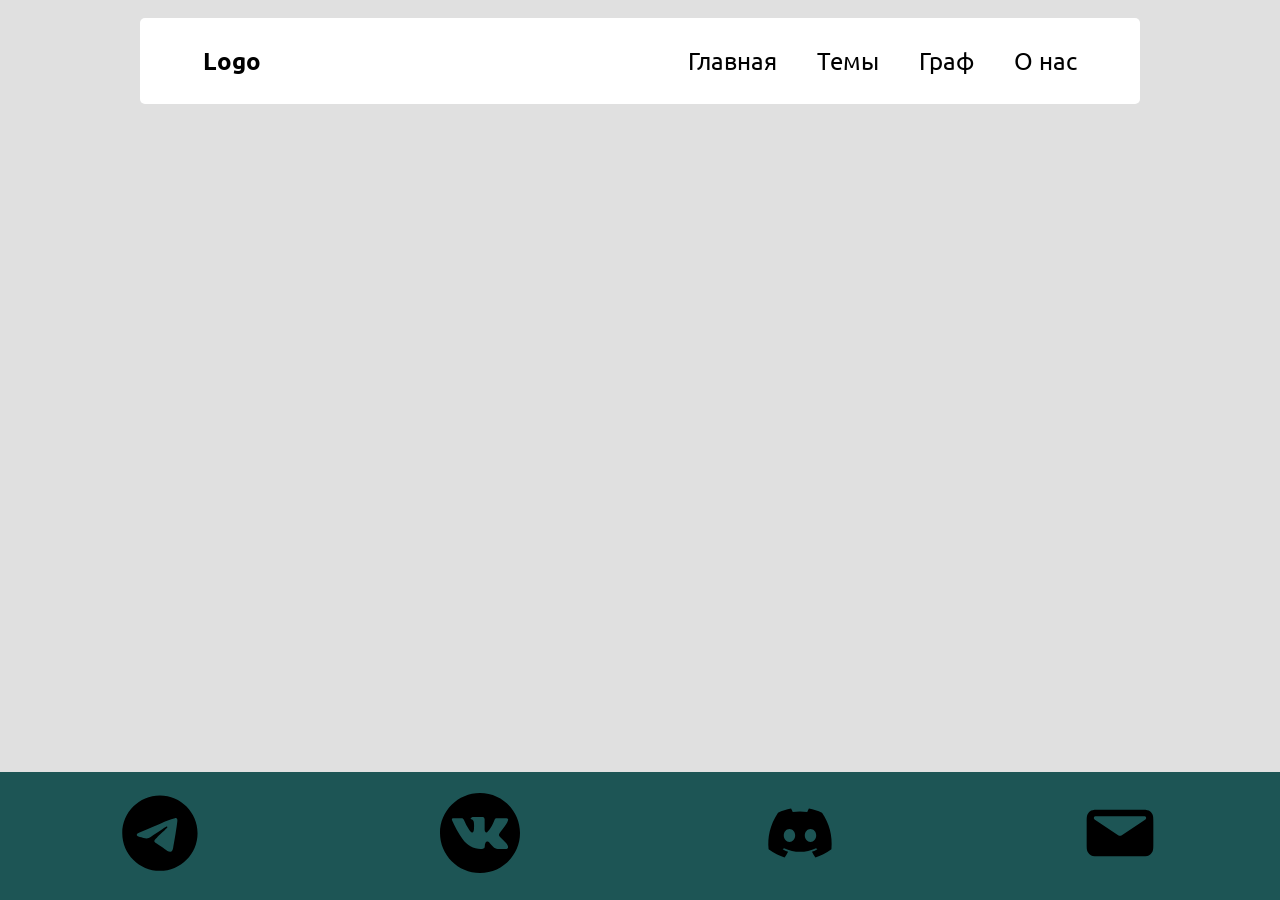
==== source/git.html @ ae111485 "Добавил страницу git.html. Соединил раздел Git / GitHub со страницей git.html." ====
<!DOCTYPE html>
<html lang="ru">
<head>
  <meta charset="UTF-8">
  <meta name="viewport" content="width=device-width, initial-scale=1.0">
  <title>Темы</title>
  <link rel="icon" type="image/x-icon" href="icons/site_icon.ico">
  <link rel="stylesheet" href="css/style.css?v=1.7">
</head>
<body>
  
  <!-- HEADER START -->
   <header class="header-menu">

    <div class="menu-container">

      <div class="menu-logo">
      Logo
      </div>

    <nav class="menu-navigation">
      <a href="index.html" class="menu-item">Главная</a>
      <a href="themes.html" class="menu-item">Темы</a>
      <a href="#" class="menu-item">Граф</a>
      <a href="#" class="menu-item">О нас</a>
    </nav>

    </div>
    

   </header>
  <!-- HEADER END -->

  <!-- MAIN START -->
   <div class="container">

    <main class="main-content">

      

    </main>
    
   </div>
  <!-- MAIN END -->

  <!-- FOOTER START -->
   <footer class="footer">

    <div class="social-dropdown">

      <img src="icons/svgs/telegram.svg" alt="" class="footer-link-image dropdown-toggle"></a>

      <div class="dropdown-menu">
        <a href="https://t.me/Shkshkshkshk" class="dropdown-link">Я</a>
        <a href="https://t.me/Shkshkshkshk" class="dropdown-link">Друг</a>
        <a href="https://t.me/Shkshkshkshk" class="dropdown-link">Сообщество</a>
      </div>
      
    </div>

    <a href="https://vk.com/lena_mandarinka" class="footer-link">
      <img src="icons/svgs/vk.svg" alt="" class="footer-link-image"></a>
    <a href="https://discord.gg/gXpGudhxr" class="footer-link">
      <img src="icons/svgs/discrod.svg" alt="" class="footer-link-image"></a>
    <a href="mailto:zzkskl@gmail.com?subject=Вопрос%20по%20сайту" class="footer-link">
      <img src="icons/svgs/mail.svg" alt="" class="footer-link-image"></a>

   </footer>
  <!-- FOOTER END -->

  <script src="js/script.js"></script>

</body>
</html>
---- source/css/style.css ----
* {
  box-sizing: border-box;
  padding: 0;
  margin: 0;
  text-decoration: none;
}

a {
  color: inherit;
}

@font-face {
  font-family: "Ubuntu";
  src: url(../fonts/Isoveka_font/Ubuntu-Light.ttf) format("truetype");
  font-weight: 300;
  font-style: normal;
  font-display: swap;
}

@font-face {
  font-family: "Ubuntu";
  src: url(../fonts/Isoveka_font/Ubuntu-LightItalic.ttf) format("truetype");
  font-weight: 300;
  font-style: italic;
  font-display: swap;
}

@font-face {
  font-family: "Ubuntu";
  src: url(../fonts/Isoveka_font/Ubuntu-Regular.ttf) format("truetype");
  font-weight: 400;
  font-style: normal;
  font-display: swap;
}

@font-face {
  font-family: "Ubuntu";
  src: url(../fonts/Isoveka_font/Ubuntu-Italic.ttf) format("truetype");
  font-weight: 400;
  font-style: italic;
  font-display: swap;
}

@font-face {
  font-family: "Ubuntu";
  src: url(../fonts/Isoveka_font/Ubuntu-Medium.ttf) format("truetype");
  font-weight: 500;
  font-style: normal;
  font-display: swap;
}

@font-face {
  font-family: "Ubuntu";
  src: url(../fonts/Isoveka_font/Ubuntu-MediumItalic.ttf) format("truetype");
  font-weight: 500;
  font-style: italic;
  font-display: swap;
}

@font-face {
  font-family: "Ubuntu";
  src: url(../fonts/Isoveka_font/Ubuntu-Bold.ttf) format("truetype");
  font-weight: 700;
  font-style: normal;
  font-display: swap;
}

@font-face {
  font-family: "Ubuntu";
  src: url(../fonts/Isoveka_font/Ubuntu-BoldItalic.ttf) format("truetype");
  font-weight: 700;
  font-style: italic;
  font-display: swap;
}

html {
  font-size: 16px;
}

body {
  background-color: #e0e0e0;
  font-family: "Ubuntu";
  font-weight: 400;
  font-size: clamp(1rem, 2.5vw, 1.5rem);
  padding-top: clamp(80px, 15vh, 120px);

  display: flex;
  flex-direction: column;
  min-height: 100vh;
}

.header-menu {
  max-width: 1000px;
  margin-left: auto;
  margin-right: auto;
  margin-bottom: 10vh;
  position: fixed;
  top: 2vh;
  left: 2vw;
  right: 2vw;
  padding: 3vmin 2vmin;

  background-color: white;
  border-radius: 5px;
}

.menu-container {
  display: flex;
  justify-content: space-between;
  align-items: center;
}

.menu-logo {
  padding-left: 5vmin;
  font-weight: 900;
}

.menu-navigation {
  display: flex;
  align-items: center;
  gap: clamp(15px, 4vw, 40px);
  padding-right: 5vmin;
}

.container {
  flex: 1;
  margin: 0 auto;
  width: clamp(300px ,75%, 65ch);
}

.main-content {
  height: 100%;
}

.section-description {
  margin-top: clamp(10px, 10vh, 50px);
  height: 100%;
  width: 100%;
}

.section-themes {
  margin-top: clamp(10px, 10vh, 50px);
  height: 100%;
  width: 100%;
}

.description {
  height: 100%;
  width: 100%;
  display: flex;
  justify-content: flex-start;
  align-items: center;
  gap: clamp(5px, 2vw, 20px);
  margin-bottom: clamp(7px, 7vw, 30px);
}

.themes {
  width: clamp(5rem, 60vw, 18rem);
  height: clamp(5rem, 15vw, 15rem);
  display: flex;
  justify-content: space-evenly;
  align-items: center;
  border: 4px solid rgb(71, 69, 69);
  border-radius: 6%;
}

.themes:hover {
  cursor: pointer;
}

.themes-image {
  width: clamp(2.5rem, 12vw, 5rem);
  height: clamp(2.5rem, 12vw, 5rem);
  /* margin-right: clamp(5px, 5vw, 80px); */
  object-fit: contain;
  flex-shrink: 0;
  padding: 4px;
}

.description-image {
  width: clamp(2.5rem, 12vw, 5rem);
  height: clamp(2.5rem, 12vw, 5rem);
  object-fit: contain;
  flex-shrink: 0;
  border: 4px solid rgb(71, 69, 69);
  border-radius: 10%;
  padding: 4px;
  margin-right: clamp(5px, 5vw, 80px);
}

.themes-text {
  font-size: clamp(1rem, 5vw, 5rem);
  text-align: center;
  font-weight: 500;
}

.description-text {
  font-size: clamp(1rem, 2.5vw, 2.5rem);
  text-align: left;
}

.footer {
  width: 100%;
  height: clamp(5rem, 15vh, 8rem);
  margin-top: auto;
  flex-shrink: 0;

  background-color: rgb(29, 85, 85);

  display: flex;
  justify-content: space-around;
  align-items: center;
}

.footer-link {

}

.social-dropdown {
  position: relative;
  display: inline-block;
}

.dropdown-toggle {
  cursor: pointer;
}

.dropdown-menu {
  display: none;
  position: absolute;
  bottom: 100%;
  left: 50%;
  transform: translateX(-50%);
  background-color: #fff;
  border-radius: 8px;
  box-shadow: 0 4px 15px rgba(0,0,0,0.2);
  padding: 0.5rem 1rem;
  z-index: 1000;
  flex-direction: column;
  gap: 0.5rem;
  white-space: nowrap;
  align-items: center;
}

.dropdown-link {
  display: block;
  color: #333;
  text-decoration: none;
  padding: 0.3rem 0;
  font-size: 0.9rem;
}

.dropdown-link:hover {
  color: rgb(29, 85, 85);
}

.dropdown-menu.show {
  display: flex;
}

.footer-link-image {
  width: clamp(2.5rem, 12vw, 5rem);
  height: clamp(2.5rem, 12vw, 5rem);
  object-fit: contain;
  flex-shrink: 0;
}
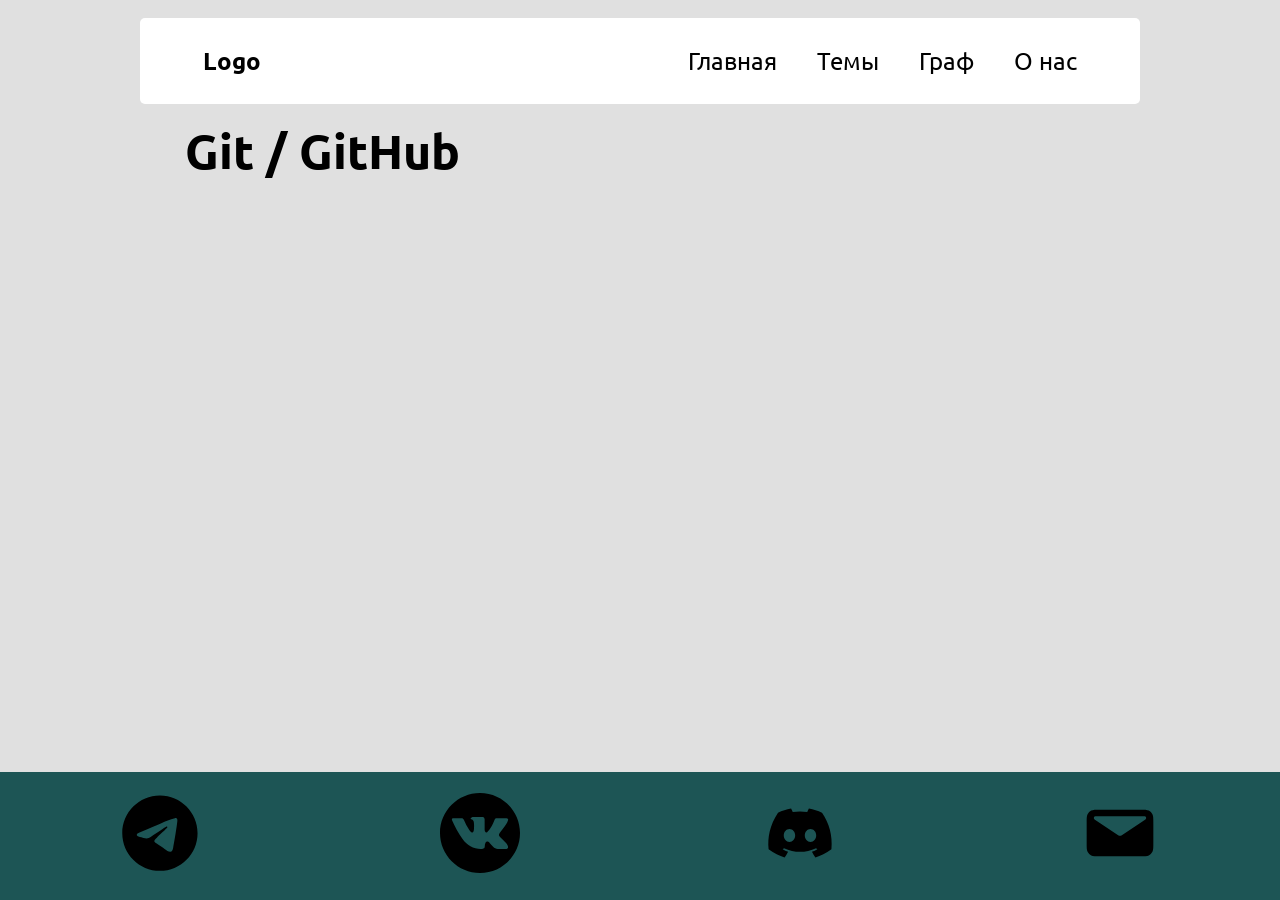
==== commit 5594c482: "Создал git.html." ====
--- a/source/git.html
+++ b/source/git.html
@@ -3,9 +3,9 @@
 <head>
   <meta charset="UTF-8">
   <meta name="viewport" content="width=device-width, initial-scale=1.0">
-  <title>Темы</title>
+  <title>Гит</title>
   <link rel="icon" type="image/x-icon" href="icons/site_icon.ico">
-  <link rel="stylesheet" href="css/style.css?v=1.7">
+  <link rel="stylesheet" href="css/style.css?v=1.8">
 </head>
 <body>
   
@@ -36,7 +36,7 @@
 
     <main class="main-content">
 
-      
+      <h1>Git / GitHub</h1>
 
     </main>
     
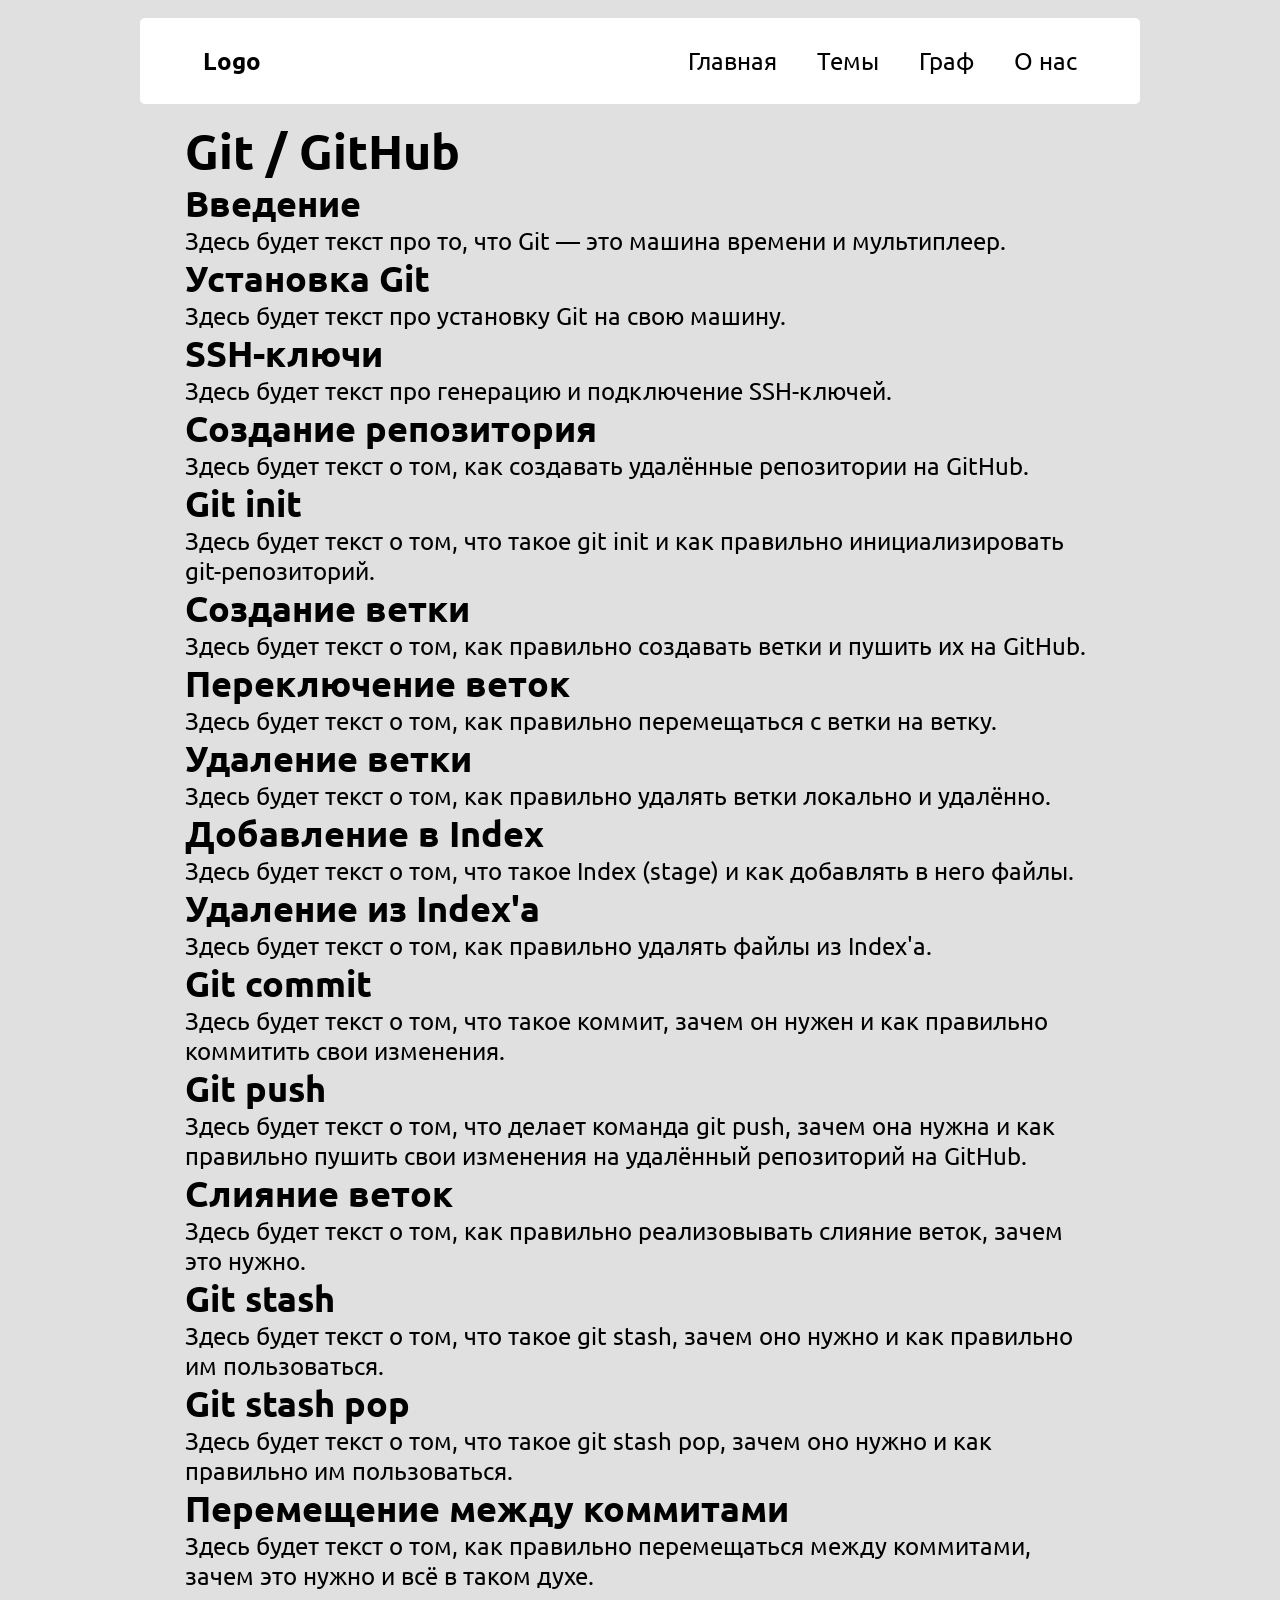
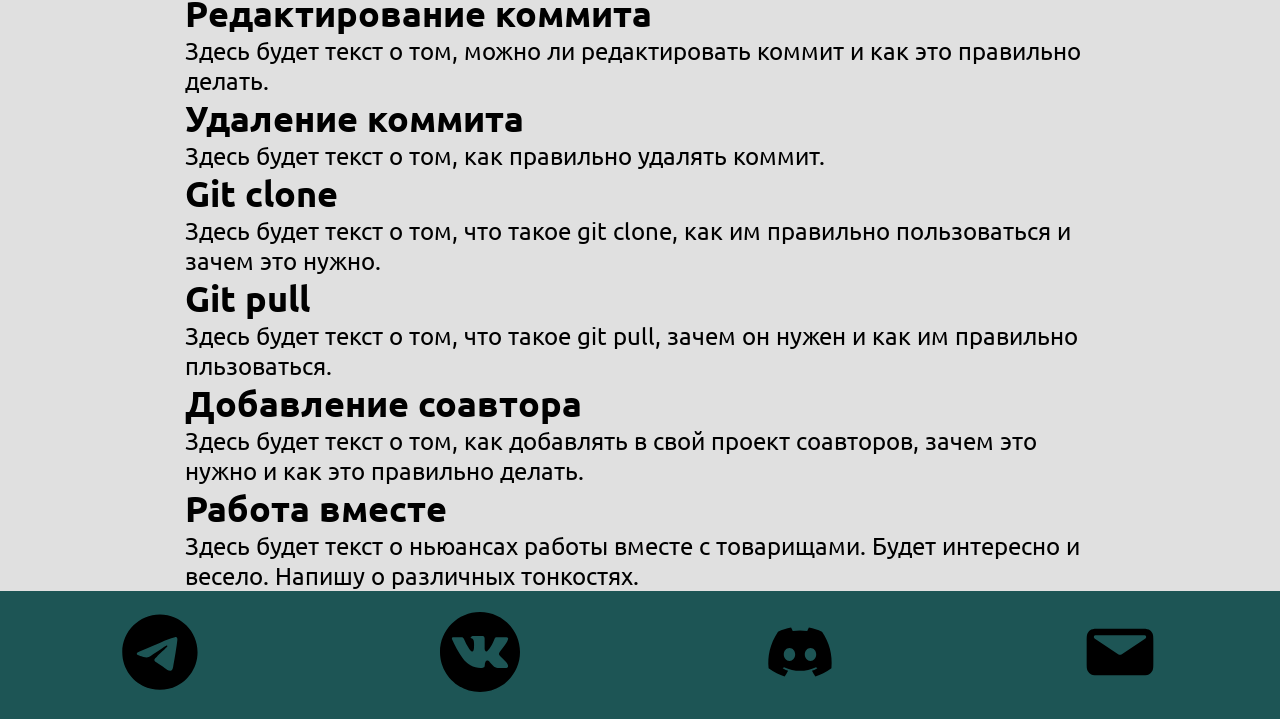
==== commit ffe54312: "Добавил базовую разметку в git.html" ====
--- a/source/git.html
+++ b/source/git.html
@@ -5,7 +5,7 @@
   <meta name="viewport" content="width=device-width, initial-scale=1.0">
   <title>Гит</title>
   <link rel="icon" type="image/x-icon" href="icons/site_icon.ico">
-  <link rel="stylesheet" href="css/style.css?v=1.8">
+  <link rel="stylesheet" href="css/style.css?v=1.9">
 </head>
 <body>
   
@@ -36,7 +36,99 @@
 
     <main class="main-content">
 
+      <div class="git-content">
+
       <h1>Git / GitHub</h1>
+
+      <section id="intro">
+        <h2>Введение</h2>
+        <p>Здесь будет текст про то, что Git — это машина времени и мультиплеер.</p>
+      </section>
+      <section id="install">
+        <h2>Установка Git</h2>
+        <p>Здесь будет текст про установку Git на свою машину.</p>
+      </section>
+      <section>
+        <h2>SSH-ключи</h2>
+        <p>Здесь будет текст про генерацию и подключение SSH-ключей.</p>
+      </section>
+      <section>
+        <h2>Создание репозитория</h2>
+        <p>Здесь будет текст о том, как создавать удалённые репозитории на GitHub.</p>
+      </section>
+      <section>
+        <h2>Git init</h2>
+        <p>Здесь будет текст о том, что такое git init и как правильно инициализировать git-репозиторий.</p>
+      </section>
+      <section>
+        <h2>Создание ветки</h2>
+        <p>Здесь будет текст о том, как правильно создавать ветки и пушить их на GitHub.</p>
+      </section>
+      <section>
+        <h2>Переключение веток</h2>
+        <p>Здесь будет текст о том, как правильно перемещаться с ветки на ветку.</p>
+      </section>
+      <section>
+        <h2>Удаление ветки</h2>
+        <p>Здесь будет текст о том, как правильно удалять ветки локально и удалённо.</p>
+      </section>
+      <section>
+        <h2>Добавление в Index</h2>
+        <p>Здесь будет текст о том, что такое Index (stage) и как добавлять в него файлы.</p>
+      </section>
+      <section>
+        <h2>Удаление из Index'а</h2>
+        <p>Здесь будет текст о том, как правильно удалять файлы из Index'а.</p>
+      </section>
+      <section>
+        <h2>Git commit</h2>
+        <p>Здесь будет текст о том, что такое коммит, зачем он нужен и как правильно коммитить свои изменения.</p>
+      </section>
+      <section>
+        <h2>Git push</h2>
+        <p>Здесь будет текст о том, что делает команда git push, зачем она нужна и как правильно пушить свои изменения на удалённый репозиторий на GitHub.</p>
+      </section>
+      <section>
+        <h2>Слияние веток</h2>
+        <p>Здесь будет текст о том, как правильно реализовывать слияние веток, зачем это нужно.</p>
+      </section>
+      <section>
+        <h2>Git stash</h2>
+        <p>Здесь будет текст о том, что такое git stash, зачем оно нужно и как правильно им пользоваться.</p>
+      </section>
+      <section>
+        <h2>Git stash pop</h2>
+        <p>Здесь будет текст о том, что такое git stash pop, зачем оно нужно и как правильно им пользоваться.</p>
+      </section>
+      <section>
+        <h2>Перемещение между коммитами</h2>
+        <p>Здесь будет текст о том, как правильно перемещаться между коммитами, зачем это нужно и всё в таком духе.</p>
+      </section>
+      <section>
+        <h2>Редактирование коммита</h2>
+        <p>Здесь будет текст о том, можно ли редактировать коммит и как это правильно делать.</p>
+      </section>
+      <section>
+        <h2>Удаление коммита</h2>
+        <p>Здесь будет текст о том, как правильно удалять коммит.</p>
+      </section>
+      <section>
+        <h2>Git clone</h2>
+        <p>Здесь будет текст о том, что такое git clone, как им правильно пользоваться и зачем это нужно.</p>
+      </section>
+      <section>
+        <h2>Git pull</h2>
+        <p>Здесь будет текст о том, что такое git pull, зачем он нужен и как им правильно пльзоваться.</p>
+      </section>
+      <section>
+        <h2>Добавление соавтора</h2>
+        <p>Здесь будет текст о том, как добавлять в свой проект соавторов, зачем это нужно и как это правильно делать.</p>
+      </section>
+      <section>
+        <h2>Работа вместе</h2>
+        <p>Здесь будет текст о ньюансах работы вместе с товарищами. Будет интересно и весело. Напишу о различных тонкостях.</p>
+      </section>
+    </div>
 
     </main>
     
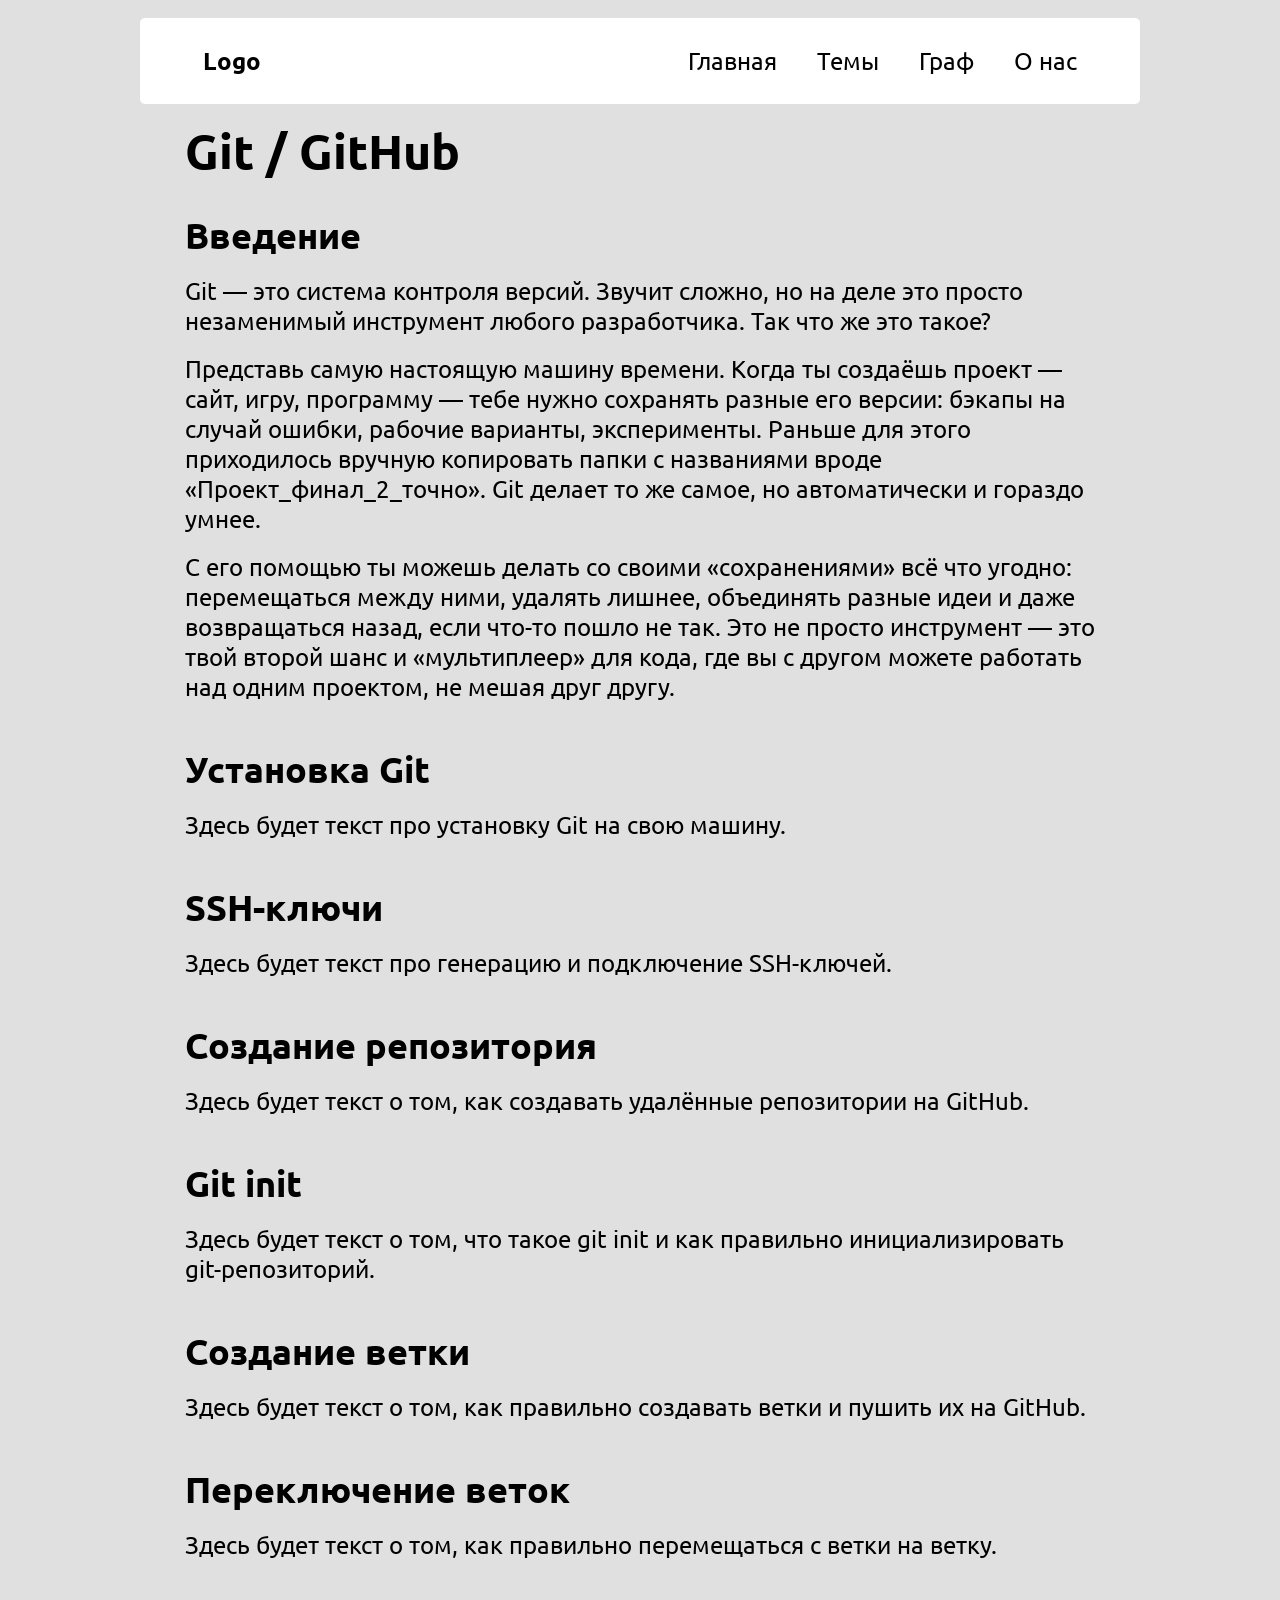
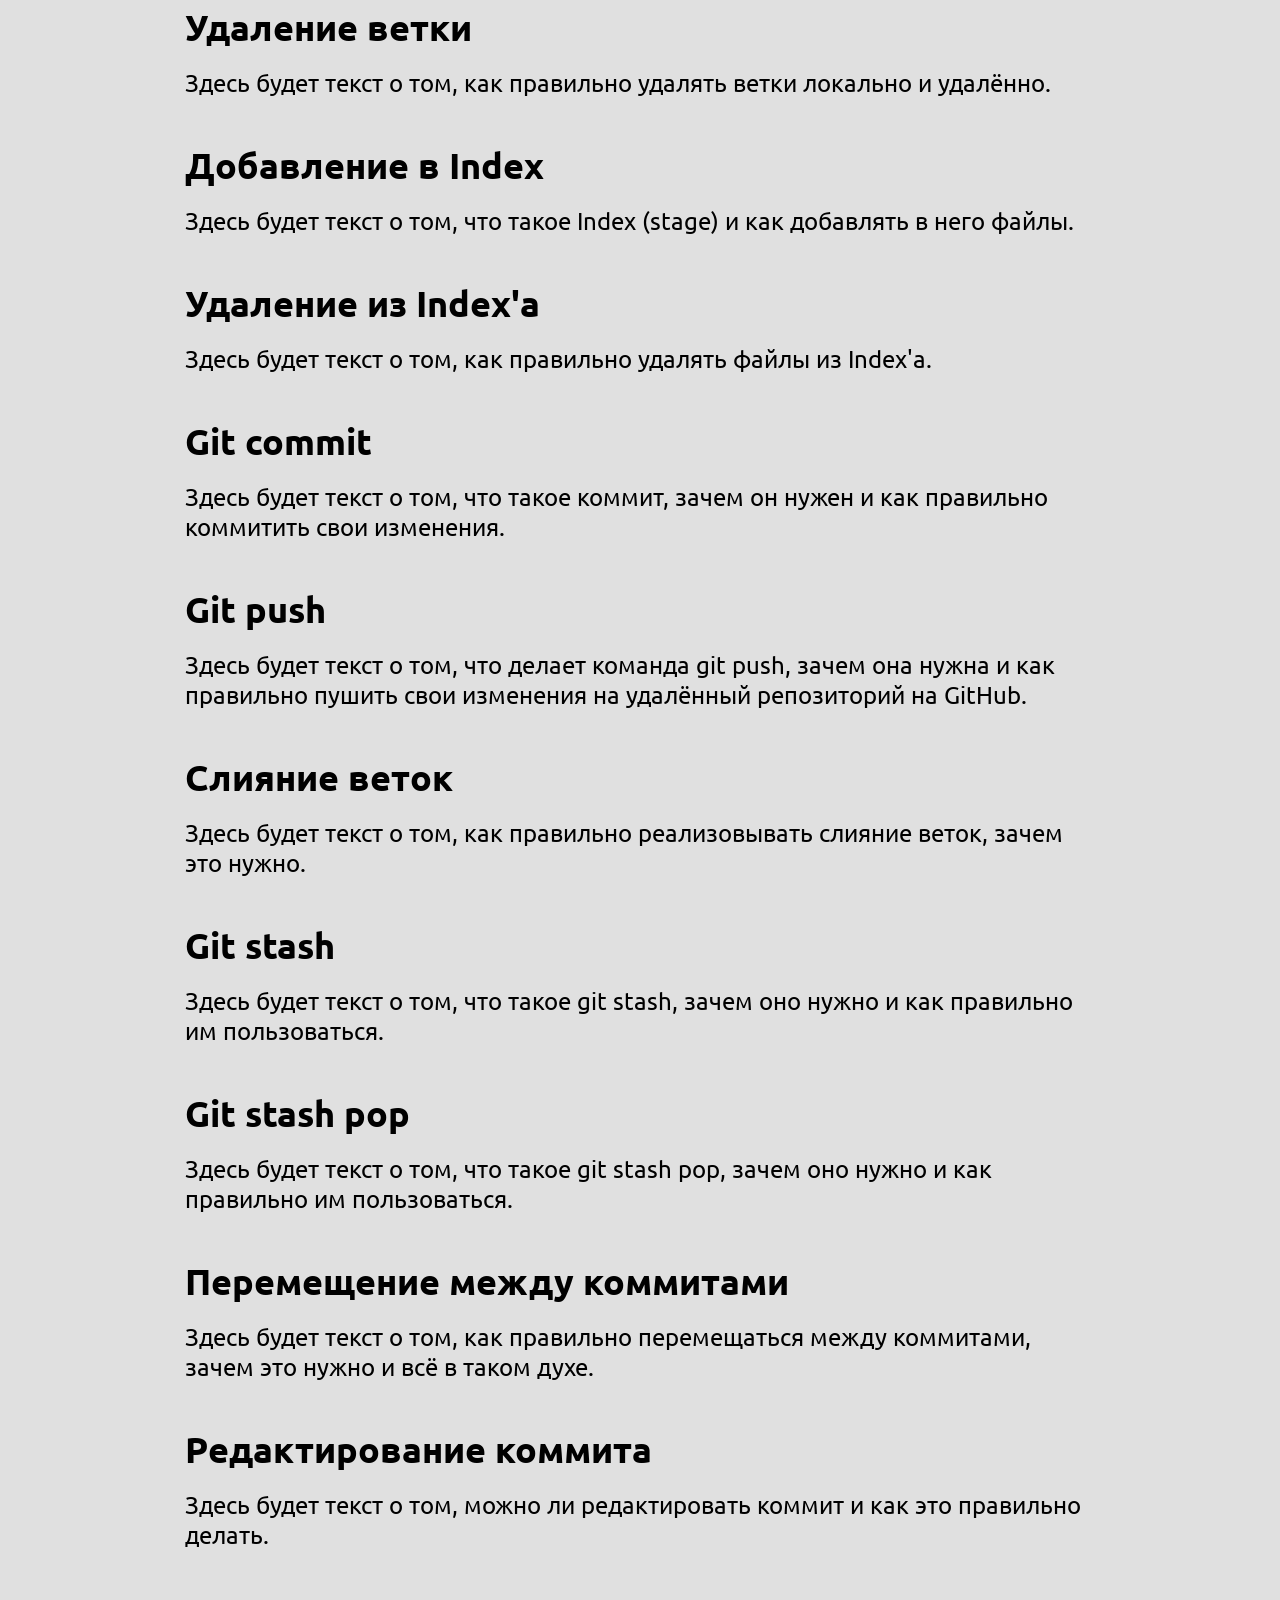
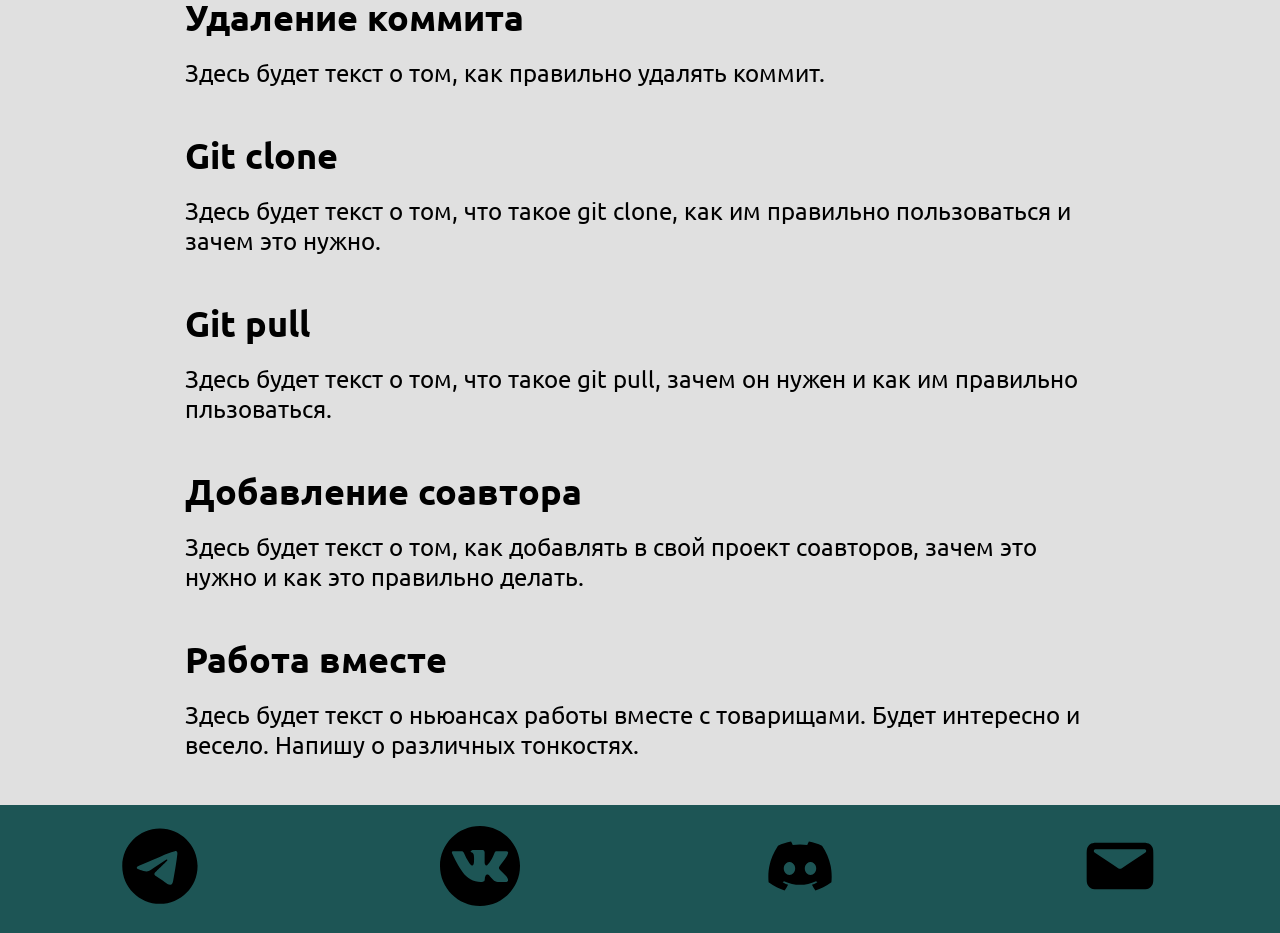
==== commit 2261d808: "Рефакторил абзац вступления. Вышло неплохо." ====
--- a/source/git.html
+++ b/source/git.html
@@ -5,7 +5,7 @@
   <meta name="viewport" content="width=device-width, initial-scale=1.0">
   <title>Гит</title>
   <link rel="icon" type="image/x-icon" href="icons/site_icon.ico">
-  <link rel="stylesheet" href="css/style.css?v=1.9">
+  <link rel="stylesheet" href="css/style.css?v=1.26">
 </head>
 <body>
   
@@ -42,7 +42,9 @@
 
       <section id="intro">
         <h2>Введение</h2>
-        <p>Здесь будет текст про то, что Git — это машина времени и мультиплеер.</p>
+        <p>Git — это система контроля версий. Звучит сложно, но на деле это просто незаменимый инструмент любого разработчика. Так что же это такое?</p>
+        <p>Представь самую настоящую машину времени. Когда ты создаёшь проект — сайт, игру, программу — тебе нужно сохранять разные его версии: бэкапы на случай ошибки, рабочие варианты, эксперименты. Раньше для этого приходилось вручную копировать папки с названиями вроде «Проект_финал_2_точно». Git делает то же самое, но автоматически и гораздо умнее.</p>
+        <p>С его помощью ты можешь делать со своими «сохранениями» всё что угодно: перемещаться между ними, удалять лишнее, объединять разные идеи и даже возвращаться назад, если что-то пошло не так. Это не просто инструмент — это твой второй шанс и «мультиплеер» для кода, где вы с другом можете работать над одним проектом, не мешая друг другу.</p>
       </section>
       <section id="install">
         <h2>Установка Git</h2>
--- a/source/css/style.css
+++ b/source/css/style.css
@@ -125,7 +125,7 @@
 .container {
   flex: 1;
   margin: 0 auto;
-  width: clamp(300px ,75%, 65ch);
+  width: clamp(300px, 75%, 65ch);
 }
 
 .main-content {
@@ -197,6 +197,27 @@
 .description-text {
   font-size: clamp(1rem, 2.5vw, 2.5rem);
   text-align: left;
+}
+
+.git-content {
+  display: flex;
+  flex-direction: column;
+}
+
+.git-content h1 {
+  margin-bottom: clamp(2rem, 3vh, 3rem);
+}
+
+.git-content h2 {
+  margin-bottom: clamp(1rem, 2vh, 3rem);
+}
+
+.git-content p {
+  margin-bottom: clamp(1rem, 2vh, 3rem);
+}
+
+.git-content > section > p:last-child {
+  margin-bottom: clamp(1rem, 5vh, 3rem);
 }
 
 .footer {
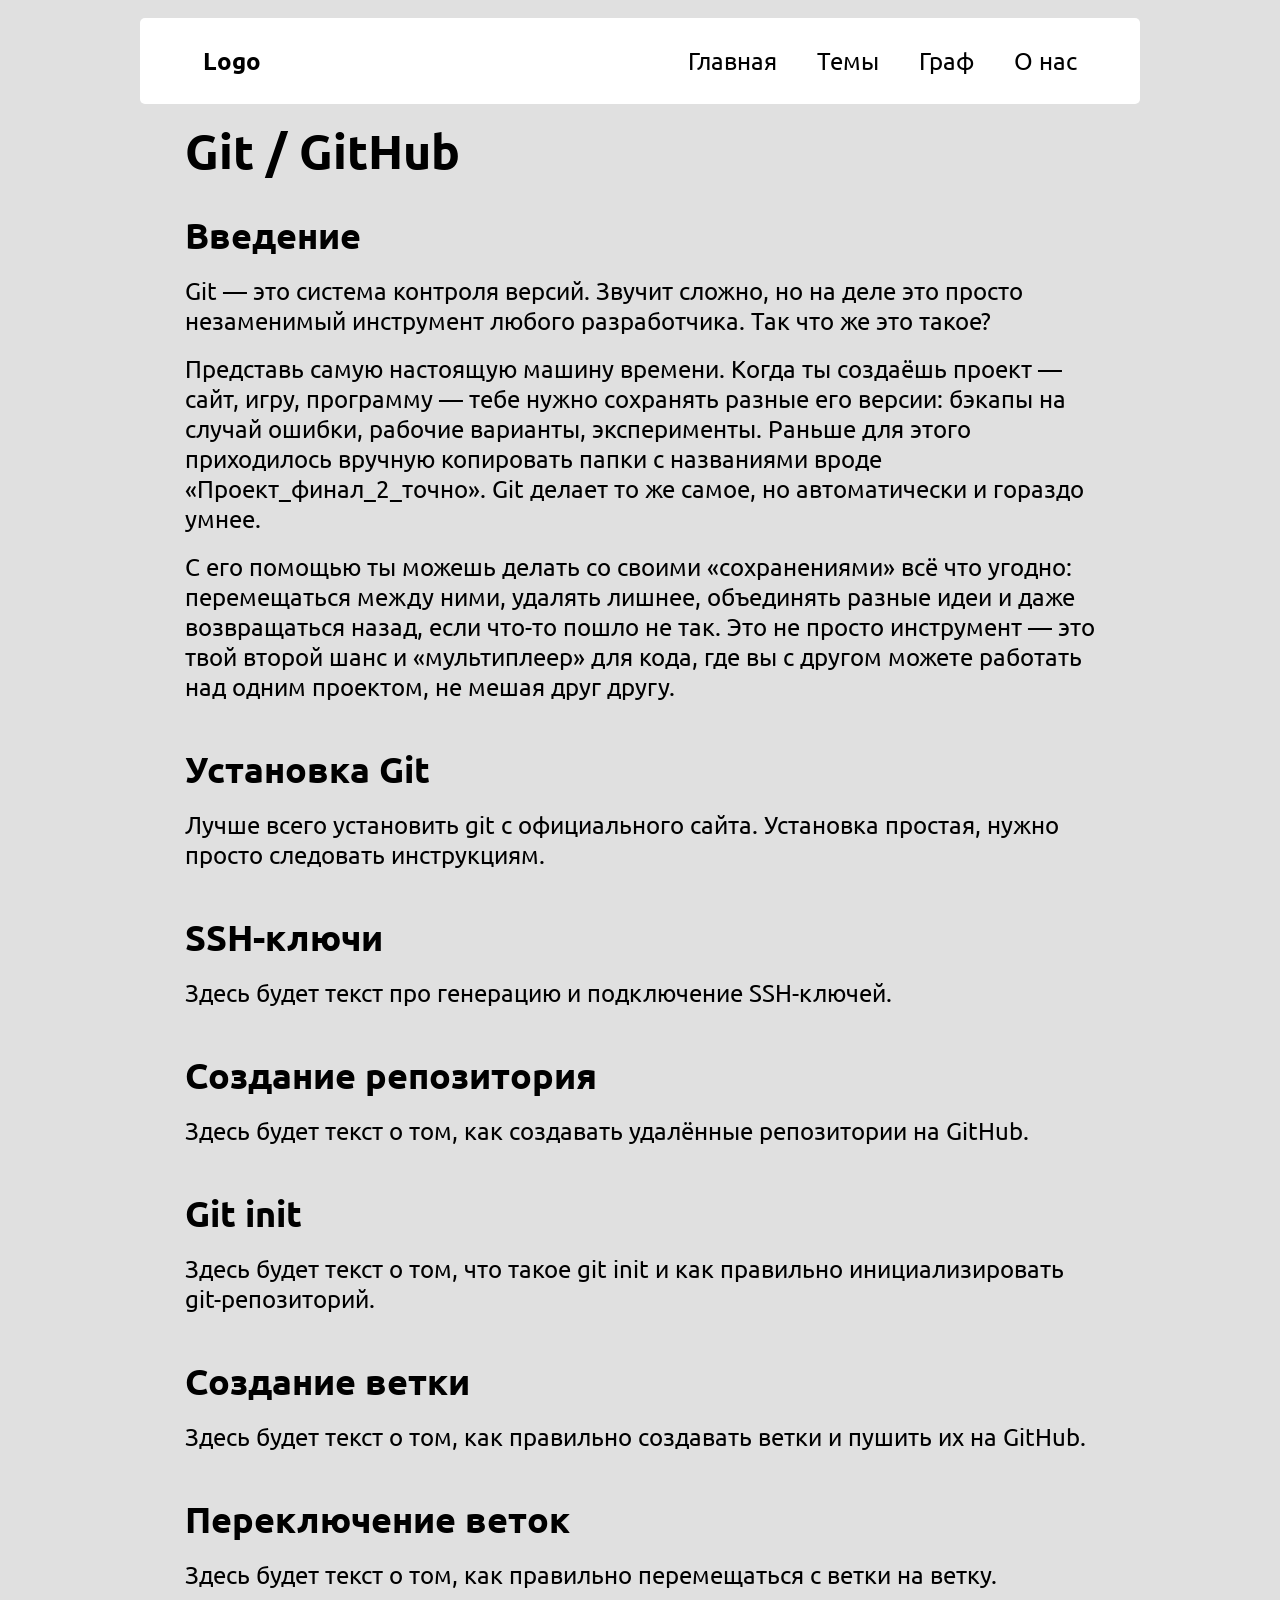
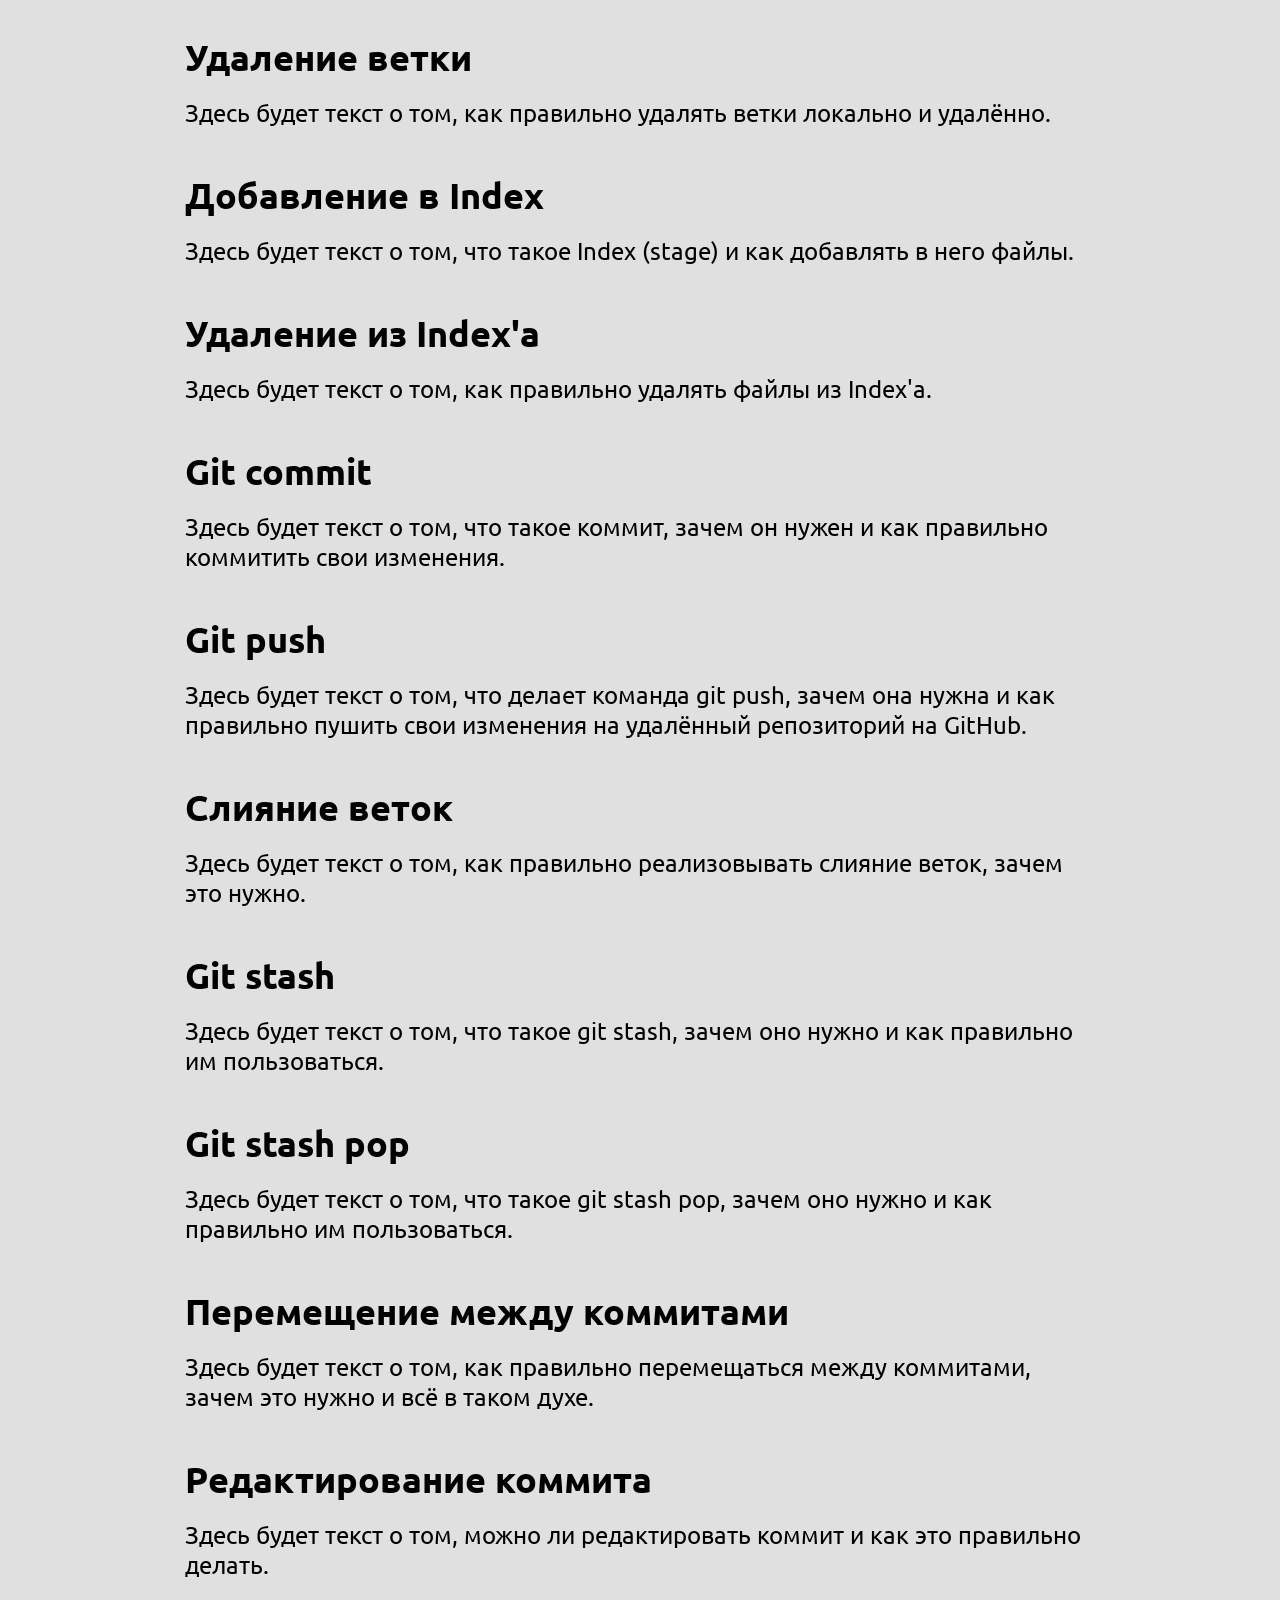
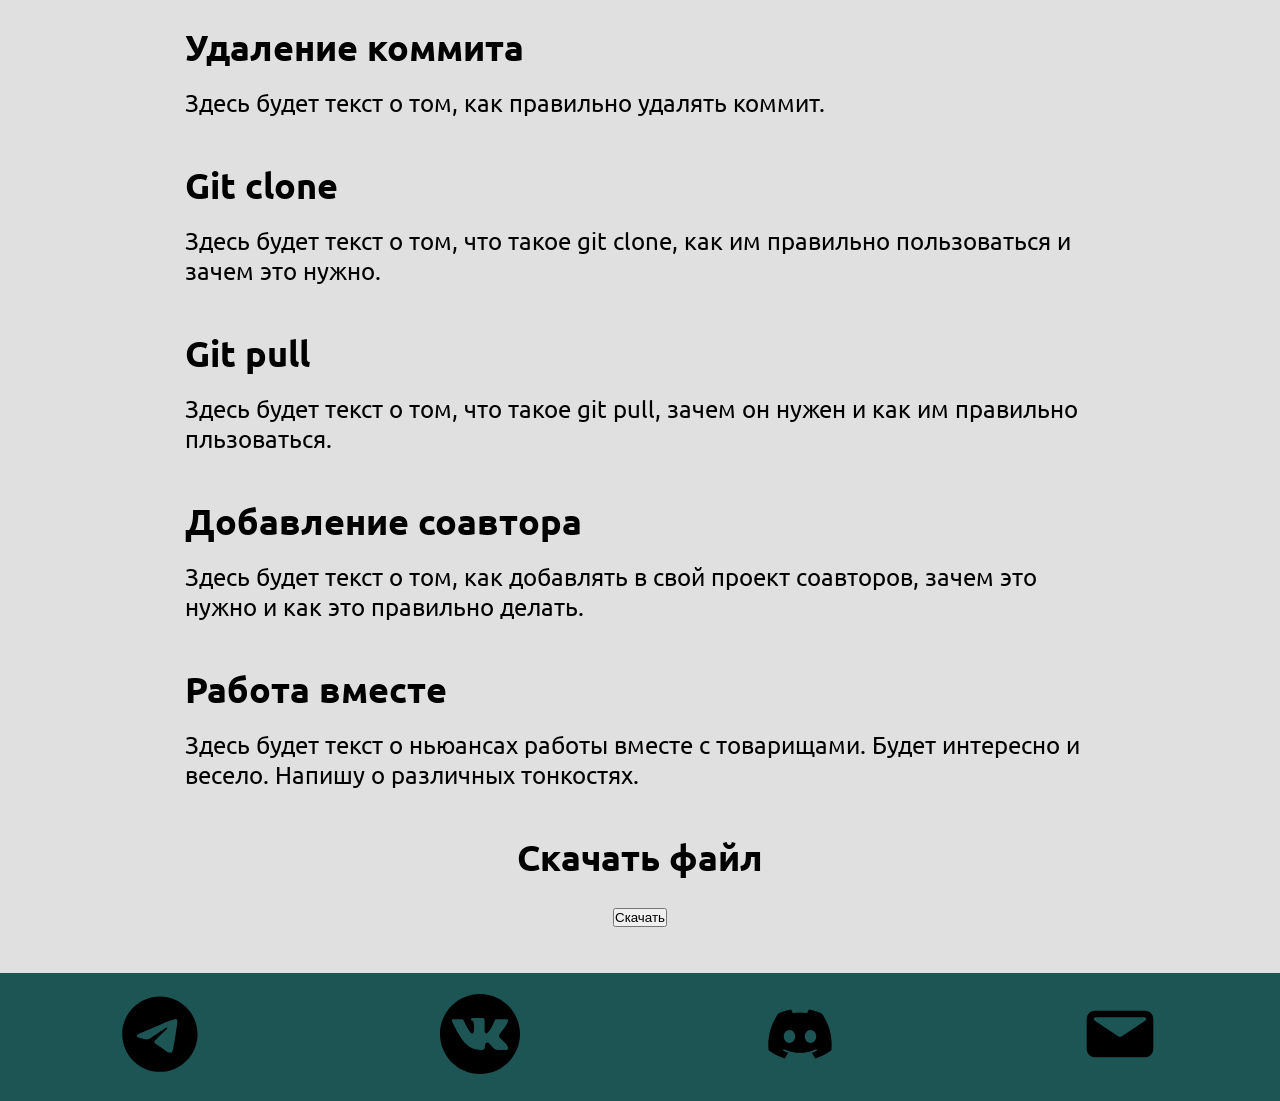
==== commit 57f75506: "Добавил кнопку 'скачать'." ====
--- a/source/git.html
+++ b/source/git.html
@@ -48,7 +48,7 @@
       </section>
       <section id="install">
         <h2>Установка Git</h2>
-        <p>Здесь будет текст про установку Git на свою машину.</p>
+        <p>Лучше всего установить git с <a href="https://git-scm.com/install/windows" target="_blank">официального сайта</a>. Установка простая, нужно просто следовать инструкциям.</p>
       </section>
       <section>
         <h2>SSH-ключи</h2>
@@ -130,6 +130,12 @@
         <h2>Работа вместе</h2>
         <p>Здесь будет текст о ньюансах работы вместе с товарищами. Будет интересно и весело. Напишу о различных тонкостях.</p>
       </section>
+      <section class="download">
+        <h2>Скачать файл</h2>
+        <a href="#" download="">
+          <button class="download-button">Скачать</button>
+        </a>
+      </section>
     </div>
 
     </main>
--- a/source/css/style.css
+++ b/source/css/style.css
@@ -217,6 +217,14 @@
 }
 
 .git-content > section > p:last-child {
+  margin-bottom: clamp(1rem, 5vh, 3rem);
+}
+
+.git-content > section:last-child {
+  display: flex;
+  justify-content: space-around;
+  flex-direction: column;
+  align-items: center;
   margin-bottom: clamp(1rem, 5vh, 3rem);
 }
 
